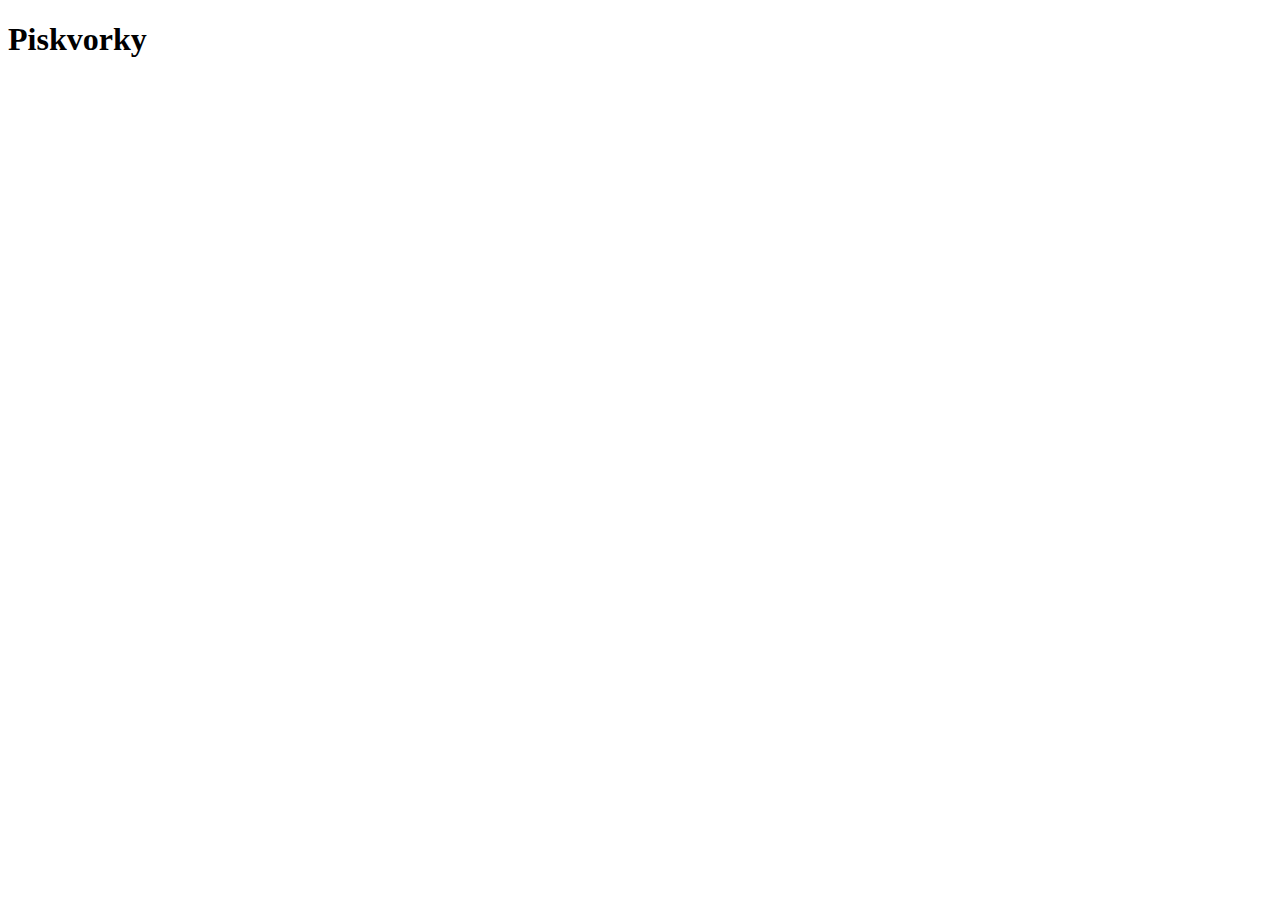
==== index.html @ 57e1147a "Základní html" ====
<!DOCTYPE html>
<html lang="en">
  <head>
    <meta charset="UTF-8" />
    <meta http-equiv="X-UA-Compatible" content="IE=edge" />
    <meta name="viewport" content="width=device-width, initial-scale=1.0" />
    <title>Document</title>
  </head>
  <body>
    <h1>Piskvorky</h1>
  </body>
</html>
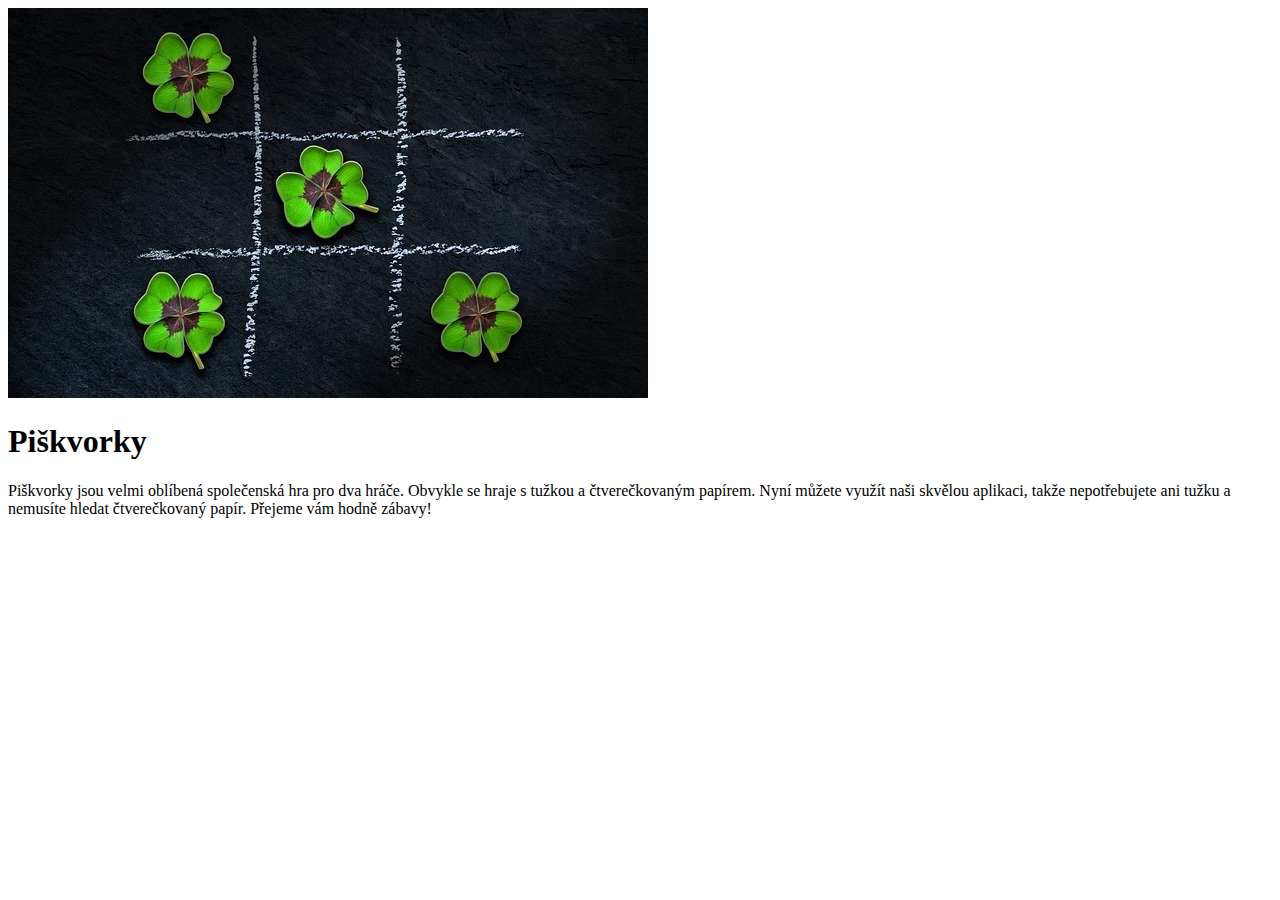
==== commit 8ba84d95: "Zakladni struktura" ====
--- a/index.html
+++ b/index.html
@@ -7,6 +7,14 @@
     <title>Document</title>
   </head>
   <body>
-    <h1>Piskvorky</h1>
+    <img src="uvodni.jpeg" alt="Piškvorky" />
+    <h1>Piškvorky</h1>
+
+    <p>
+      Piškvorky jsou velmi oblíbená společenská hra pro dva hráče. Obvykle se
+      hraje s tužkou a čtverečkovaným papírem. Nyní můžete využít naši skvělou
+      aplikaci, takže nepotřebujete ani tužku a nemusíte hledat čtverečkovaný
+      papír. Přejeme vám hodně zábavy!
+    </p>
   </body>
 </html>
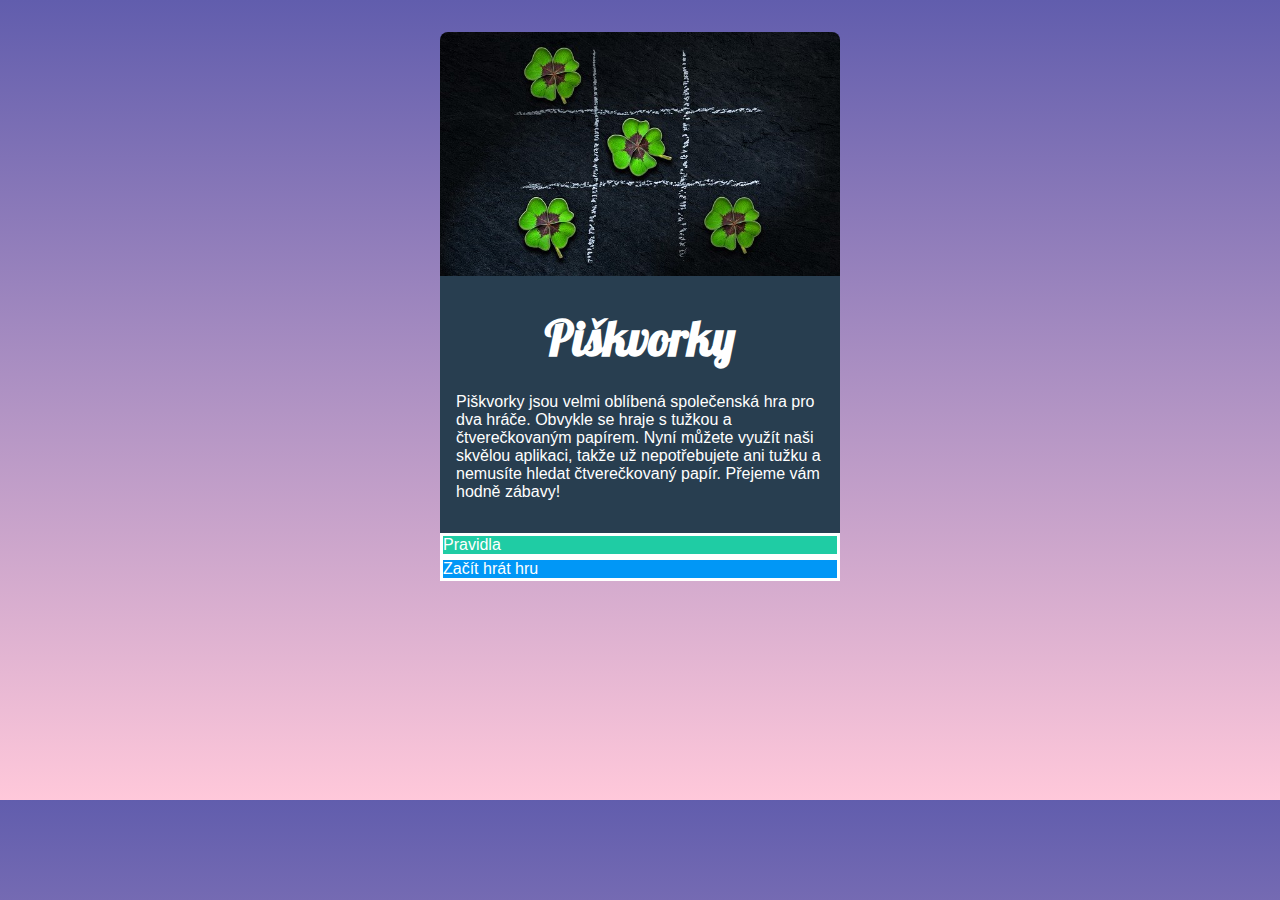
==== commit ed58f3b9: "Předělání celého kódu" ====
--- a/index.html
+++ b/index.html
@@ -5,16 +5,29 @@
     <meta http-equiv="X-UA-Compatible" content="IE=edge" />
     <meta name="viewport" content="width=device-width, initial-scale=1.0" />
     <title>Document</title>
+    <link href="styly.css" rel="stylesheet" />
+    <link rel="preconnect" href="https://fonts.googleapis.com" />
+    <link rel="preconnect" href="https://fonts.gstatic.com" crossorigin />
+    <link
+      href="https://fonts.googleapis.com/css2?family=Lobster&display=swap"
+      rel="stylesheet"
+    />
   </head>
   <body>
-    <img src="uvodni.jpeg" alt="Piškvorky" />
-    <h1>Piškvorky</h1>
+    <div class="container">
+      <div class="uvodni obrazek">
+        <img src="uvodni.jpeg" alt="Uvodni obrazek" /></div>
 
-    <p>
-      Piškvorky jsou velmi oblíbená společenská hra pro dva hráče. Obvykle se
-      hraje s tužkou a čtverečkovaným papírem. Nyní můžete využít naši skvělou
-      aplikaci, takže nepotřebujete ani tužku a nemusíte hledat čtverečkovaný
-      papír. Přejeme vám hodně zábavy!
-    </p>
+    <div class="section">
+      <h1>Piškvorky</h1>
+
+      <p>Piškvorky jsou velmi oblíbená společenská hra pro dva hráče. Obvykle se
+        hraje s tužkou a čtverečkovaným papírem. Nyní můžete využít naši skvělou
+        aplikaci, takže už nepotřebujete ani tužku a nemusíte hledat čtverečkovaný
+        papír. Přejeme vám hodně zábavy!</p>
+    </div>
+
+    <div class="buttom">Pravidla</div>
+    <div class="buttom1">Začít hrát hru</div>
   </body>
 </html>
--- a/styly.css
+++ b/styly.css
@@ -0,0 +1,54 @@
+* {
+  box-sizing: border-box;
+  margin: 0%;
+}
+
+body {
+  display: flex;
+  justify-content: center;
+  font-family: sans-serif;
+  color: #fff;
+  background-image: linear-gradient(#615dad, #ffc8da);
+  min-height: 50rem;
+}
+
+img {
+  display: block;
+  width: 25rem;
+  border-radius: 0.5rem 0.5rem 0rem 0rem;
+}
+
+.container {
+  display: flex;
+  flex-direction: column;
+  width: 25rem;
+  padding-top: 2rem;
+}
+
+.section {
+  background-color: #283e50;
+  padding: 2rem 1rem 2rem 1rem;
+}
+
+.section h1 {
+  text-align: center;
+  font-family: 'Lobster';
+  padding-bottom: 25px;
+  font-size: 3rem;
+}
+
+.sectio p {
+  background-color: #283e50;
+  padding: 2rem 1rem 2rem 1rem;
+  margin: 5px;
+}
+
+.buttom {
+  border-style: solid;
+  background-color: #1fcca4;
+}
+
+.buttom1 {
+  border-style: solid;
+  background-color: #0197f6;
+}
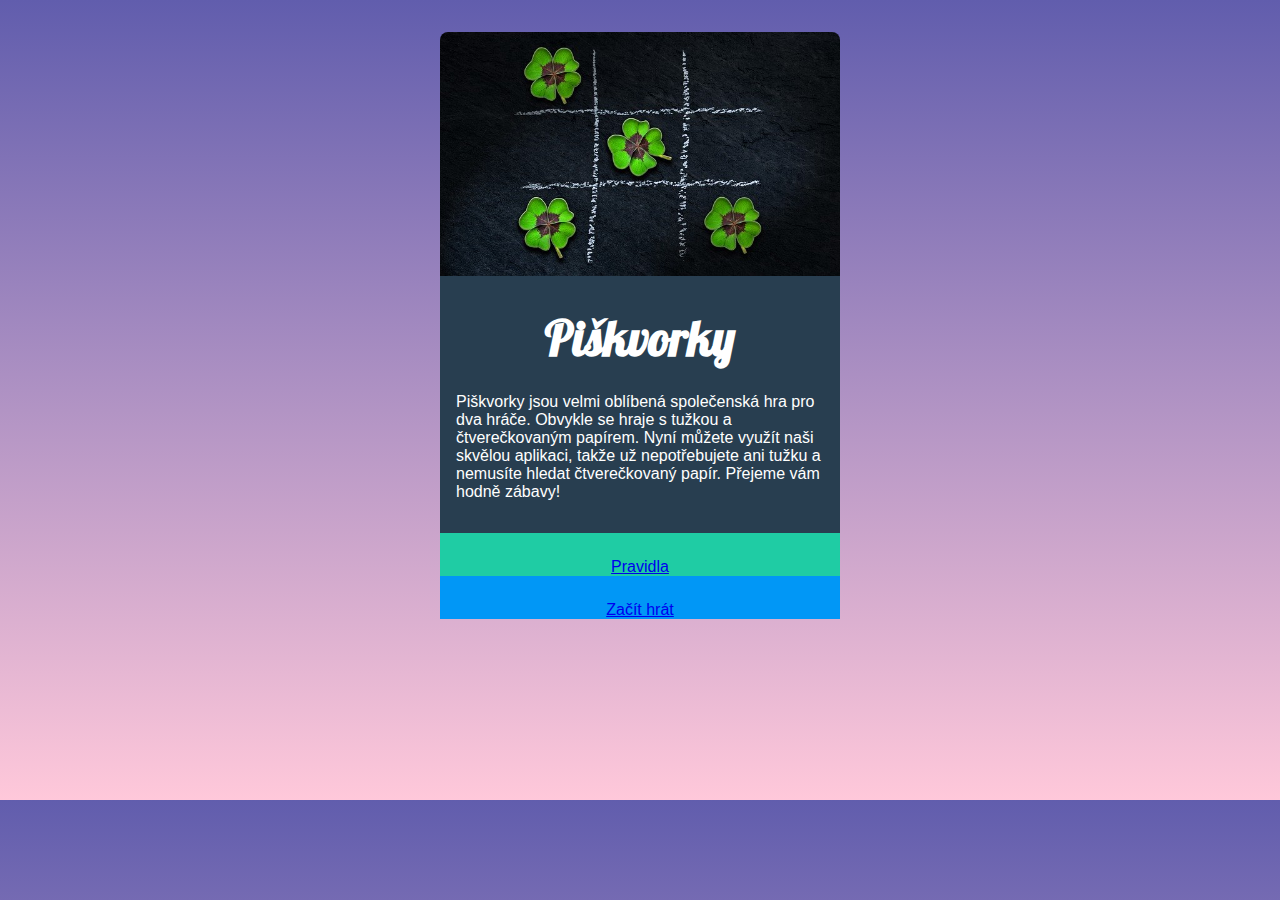
==== commit 7e84f96e: "Nevím si rady s buttoms" ====
--- a/index.html
+++ b/index.html
@@ -27,7 +27,10 @@
         papír. Přejeme vám hodně zábavy!</p>
     </div>
 
-    <div class="buttom">Pravidla</div>
-    <div class="buttom1">Začít hrát hru</div>
+<div class="buttom">
+      <a href="index.html">Pravidla</a></div>
+    
+<div class="buttom1"> 
+      <a href="index.html">Začít hrát</a></div>
   </body>
 </html>
--- a/styly.css
+++ b/styly.css
@@ -44,11 +44,22 @@
 }
 
 .buttom {
-  border-style: solid;
+  text-align: center;
+  padding-top: 25px;
+  cursor: pointer;
   background-color: #1fcca4;
 }
 
-.buttom1 {
-  border-style: solid;
+.buttom1  {
+  text-align: center;
+  padding-top: 25px;
+  cursor: pointer;
   background-color: #0197f6;
 }
+
+/*a:hover {
+  color: white;
+  background-color:darkblue
+}
+
+
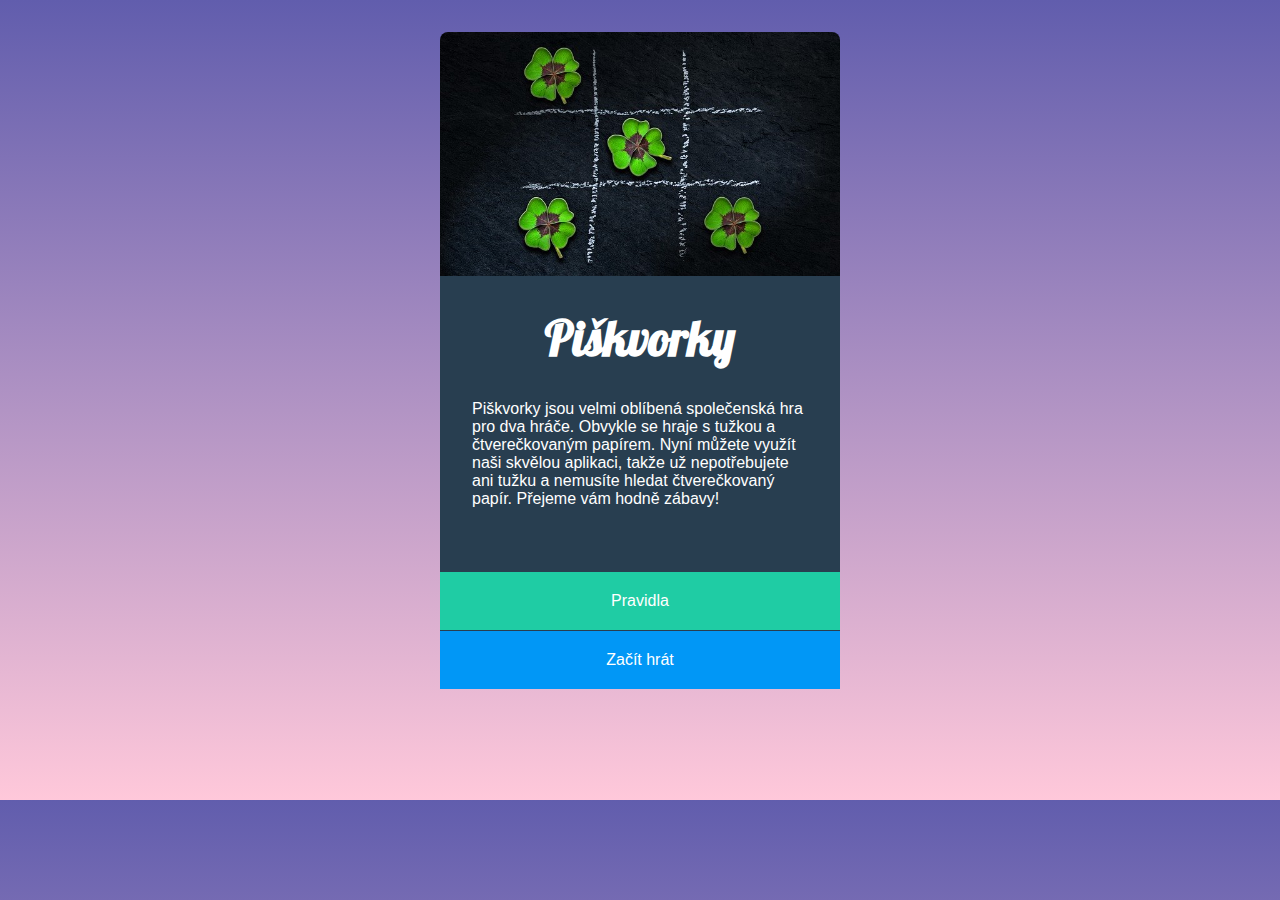
==== commit 09f07e44: "Konečně hotvo" ====
--- a/index.html
+++ b/index.html
@@ -16,21 +16,23 @@
   <body>
     <div class="container">
       <div class="uvodni obrazek">
-        <img src="uvodni.jpeg" alt="Uvodni obrazek" /></div>
+        <img src="uvodni.jpeg" alt="Uvodni obrazek" />
+      </div>
 
-    <div class="section">
-      <h1>Piškvorky</h1>
+      <div class="section">
+        <h1>Piškvorky</h1>
 
-      <p>Piškvorky jsou velmi oblíbená společenská hra pro dva hráče. Obvykle se
-        hraje s tužkou a čtverečkovaným papírem. Nyní můžete využít naši skvělou
-        aplikaci, takže už nepotřebujete ani tužku a nemusíte hledat čtverečkovaný
-        papír. Přejeme vám hodně zábavy!</p>
+        <p>
+          Piškvorky jsou velmi oblíbená společenská hra pro dva hráče. Obvykle
+          se hraje s tužkou a čtverečkovaným papírem. Nyní můžete využít naši
+          skvělou aplikaci, takže už nepotřebujete ani tužku a nemusíte hledat
+          čtverečkovaný papír. Přejeme vám hodně zábavy!
+        </p>
+      </div>
+
+      <div class="buttons">
+        <a class="button1" href="index.html">Pravidla</a>
+      <a class="button2" href="index.html">Začít hrát</a>
     </div>
-
-<div class="buttom">
-      <a href="index.html">Pravidla</a></div>
-    
-<div class="buttom1"> 
-      <a href="index.html">Začít hrát</a></div>
   </body>
 </html>
--- a/styly.css
+++ b/styly.css
@@ -33,33 +33,39 @@
 .section h1 {
   text-align: center;
   font-family: 'Lobster';
-  padding-bottom: 25px;
   font-size: 3rem;
 }
 
-.sectio p {
+.section p {
   background-color: #283e50;
   padding: 2rem 1rem 2rem 1rem;
-  margin: 5px;
 }
 
-.buttom {
+.buttons {
+  display: flex;
+  flex-direction: column;
   text-align: center;
-  padding-top: 25px;
-  cursor: pointer;
-  background-color: #1fcca4;
 }
 
-.buttom1  {
-  text-align: center;
-  padding-top: 25px;
-  cursor: pointer;
-  background-color: #0197f6;
+.button1 {
+  background-color: #1fcca4;
+  border-bottom: 1px solid #283e50;
+  padding: 20px 0;
 }
 
-/*a:hover {
-  color: white;
-  background-color:darkblue
+.button2 {
+  background-color: #0197f6;
+  padding: 20px 0;
 }
 
+a {
+  color: white;
+  text-decoration: none;
+}
 
+.button1:hover {
+  background-color: #1cbb96;
+}
+.button2:hover {
+  background-color: #0090e9;
+}
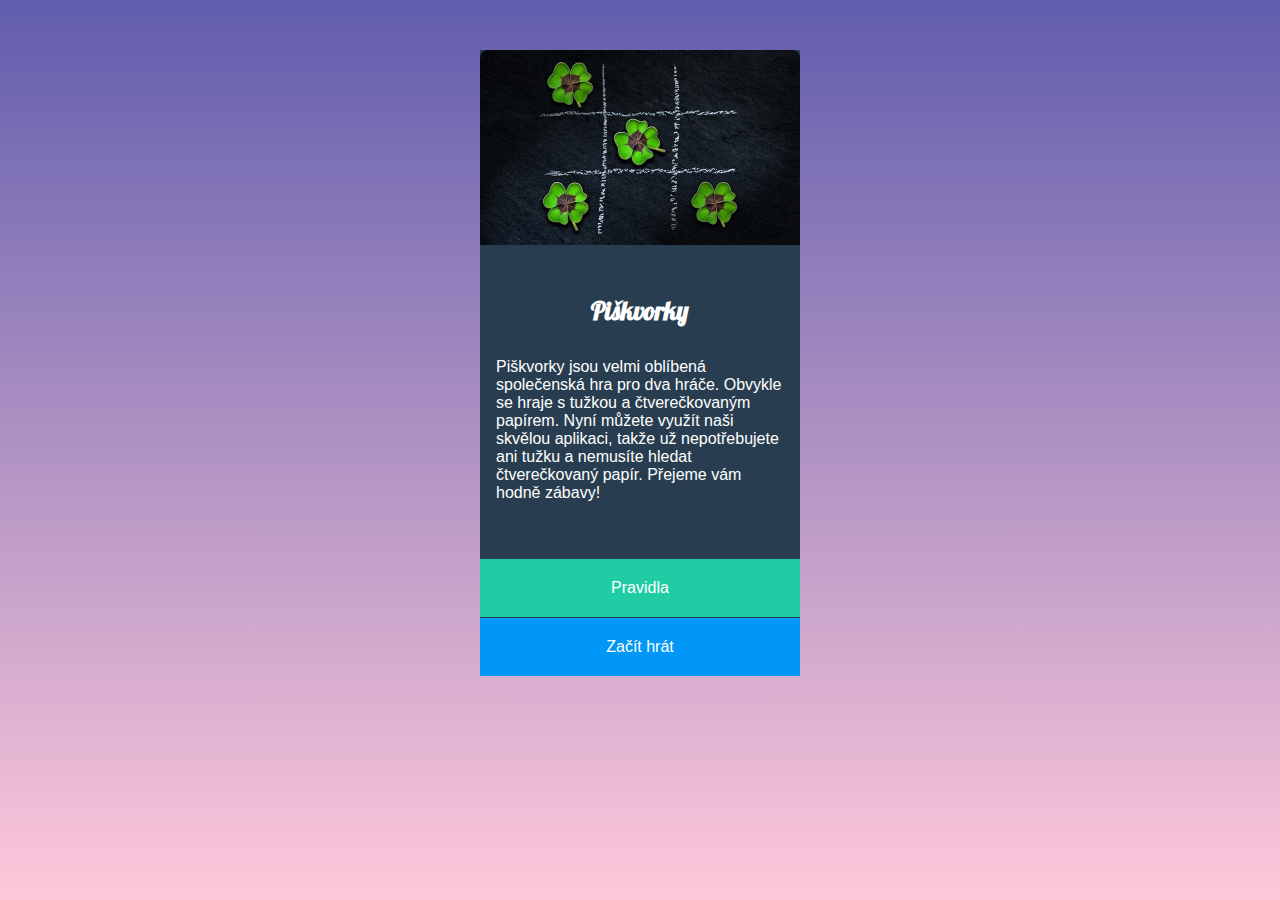
==== commit 5544ccc5: "dodelani kodu,nejde responzivita" ====
--- a/index.html
+++ b/index.html
@@ -4,7 +4,7 @@
     <meta charset="UTF-8" />
     <meta http-equiv="X-UA-Compatible" content="IE=edge" />
     <meta name="viewport" content="width=device-width, initial-scale=1.0" />
-    <title>Document</title>
+    <title>Pravidla</title>
     <link href="styly.css" rel="stylesheet" />
     <link rel="preconnect" href="https://fonts.googleapis.com" />
     <link rel="preconnect" href="https://fonts.gstatic.com" crossorigin />
@@ -14,9 +14,9 @@
     />
   </head>
   <body>
-    <div class="container">
+    <div class="section">
       <div class="uvodni obrazek">
-        <img src="uvodni.jpeg" alt="Uvodni obrazek" />
+        <img id="uvod" src="uvodni.jpeg" alt="Uvodni obrazek" />
       </div>
 
       <div class="section">
@@ -31,7 +31,7 @@
       </div>
 
       <div class="buttons">
-        <a class="button1" href="index.html">Pravidla</a>
+        <a class="button1" href="pravidla.html">Pravidla</a>
       <a class="button2" href="index.html">Začít hrát</a>
     </div>
   </body>
--- a/styly.css
+++ b/styly.css
@@ -8,36 +8,31 @@
   justify-content: center;
   font-family: sans-serif;
   color: #fff;
-  background-image: linear-gradient(#615dad, #ffc8da);
-  min-height: 50rem;
+  background: linear-gradient(#615dad, #ffc8da) no-repeat fixed;
+  height: 100%;
 }
 
-img {
+#uvod {
   display: block;
-  width: 25rem;
+  width: 100%;
   border-radius: 0.5rem 0.5rem 0rem 0rem;
-}
-
-.container {
-  display: flex;
-  flex-direction: column;
-  width: 25rem;
-  padding-top: 2rem;
 }
 
 .section {
   background-color: #283e50;
-  padding: 2rem 1rem 2rem 1rem;
+  width: 320px;
+  margin-top: 50px;
+  margin-bottom: 25px;
+  text-align: left;
 }
 
 .section h1 {
   text-align: center;
   font-family: 'Lobster';
-  font-size: 3rem;
+  font-size: 25px;
 }
 
 .section p {
-  background-color: #283e50;
   padding: 2rem 1rem 2rem 1rem;
 }
 
@@ -69,3 +64,40 @@
 .button2:hover {
   background-color: #0090e9;
 }
+
+li {
+  font-size: 20px;
+  line-height: 1.6;
+  text-align: left;
+  margin: 10px 30px;
+}
+
+.rules {
+  display: flex;
+  flex-direction: column;
+  text-align: center;
+  justify-content: center;
+  line-height: 1.6;
+  padding: 2rem, 5rem, 2rem, 5rem;
+  margin: auto;
+  margin-top: 5rem;
+}
+
+figcaption {
+  padding: 0.5rem;
+  text-align: center;
+}
+
+.icon,
+.icon1 {
+  filter: invert(100%);
+  width: 1em;
+  height: 1em;
+}
+
+.ukazky {
+  width: 100%;
+}
+
+@media (min-width = 360px) {
+}
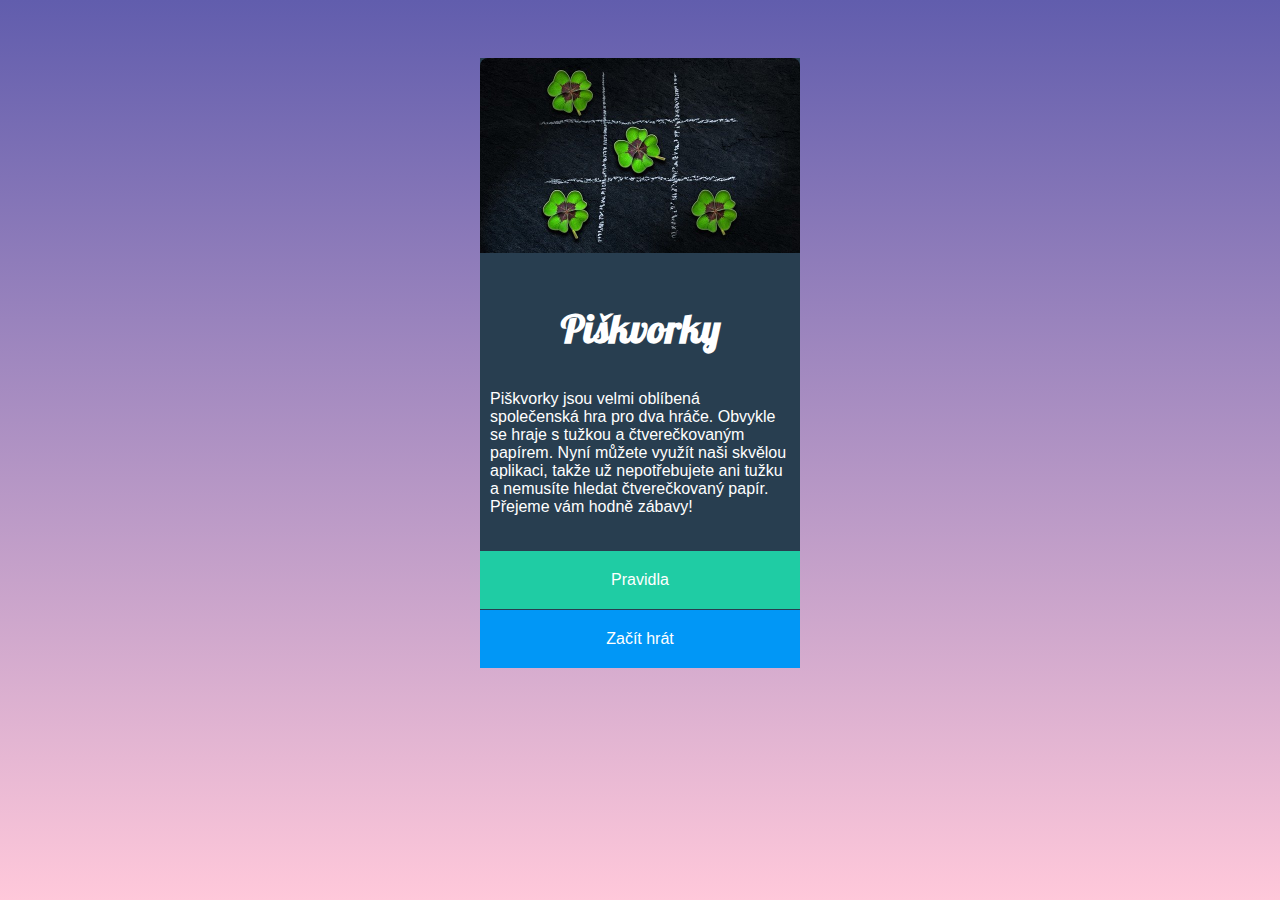
==== commit 759b7f0c: "Nevím jak dostat tlačítka na své místo" ====
--- a/index.html
+++ b/index.html
@@ -1,10 +1,10 @@
 <!DOCTYPE html>
 <html lang="en">
-  <head>
+<head>
     <meta charset="UTF-8" />
     <meta http-equiv="X-UA-Compatible" content="IE=edge" />
     <meta name="viewport" content="width=device-width, initial-scale=1.0" />
-    <title>Pravidla</title>
+    <title>Piškvorky</title>
     <link href="styly.css" rel="stylesheet" />
     <link rel="preconnect" href="https://fonts.googleapis.com" />
     <link rel="preconnect" href="https://fonts.gstatic.com" crossorigin />
@@ -12,7 +12,7 @@
       href="https://fonts.googleapis.com/css2?family=Lobster&display=swap"
       rel="stylesheet"
     />
-  </head>
+</head>
   <body>
     <div class="section">
       <div class="uvodni obrazek">
@@ -32,7 +32,7 @@
 
       <div class="buttons">
         <a class="button1" href="pravidla.html">Pravidla</a>
-      <a class="button2" href="index.html">Začít hrát</a>
+      <a class="button2" href="hra.html">Začít hrát</a>
     </div>
   </body>
 </html>
--- a/styly.css
+++ b/styly.css
@@ -1,11 +1,12 @@
-* {
+* :after,
+:before {
   box-sizing: border-box;
-  margin: 0%;
 }
 
 body {
   display: flex;
   justify-content: center;
+  text-align: center;
   font-family: sans-serif;
   color: #fff;
   background: linear-gradient(#615dad, #ffc8da) no-repeat fixed;
@@ -29,11 +30,17 @@
 .section h1 {
   text-align: center;
   font-family: 'Lobster';
-  font-size: 25px;
-}
-
-.section p {
-  padding: 2rem 1rem 2rem 1rem;
+  font-size: 40px;
+}
+
+p {
+  display: block;
+  padding: 10px;
+  margin-block-start: 1em;
+  margin-block-end: 1em;
+  margin-inline-start: 0px;
+  margin-inline-end: 0px;
+  color: white;
 }
 
 .buttons {
@@ -63,6 +70,16 @@
 }
 .button2:hover {
   background-color: #0090e9;
+}
+
+ol {
+  display: block;
+  list-style-type: decimal;
+  margin-block-start: 1em;
+  margin-block-end: 1em;
+  margin-inline-start: 0px;
+  margin-inline-end: 0px;
+  padding-inline-start: 40px;
 }
 
 li {
@@ -99,5 +116,92 @@
   width: 100%;
 }
 
-@media (min-width = 360px) {
-}
+/*--------3.část------*/
+.game {
+  max-width: 80vmin;
+  margin: 0 auto;
+}
+
+.game h1 {
+  font-family: Lobster;
+  padding-top: 35px;
+  font-size: 50px;
+  font-weight: 300;
+  justify-content: center;
+}
+
+.game__menu {
+  display: flex;
+  justify-content: space-between;
+  font-weight: 700;
+  font-size: 1.5rem;
+}
+
+.game__menu--player img {
+  filter: invert(100%);
+  display: inline-block;
+  position: relative;
+  top: 3px;
+}
+
+#home,
+#restart {
+  border-radius: 5px;
+}
+
+#home {
+  margin-right: 5px;
+}
+
+.game__field {
+  display: flex;
+  flex-wrap: wrap;
+  width: 100%;
+  border: 1px solid black;
+}
+
+.game__field button {
+  background-color: white;
+  width: 10%;
+  height: 8vmin;
+  opacity: 0.5;
+  border: 1px solid black;
+}
+
+.game__field button:hover,
+.game__fiels button:focus {
+  background-color: white;
+  opacity: 0.4;
+}
+
+@media (min-width: 800px) {
+  #wrapper-index {
+    max-width: 370px;
+  }
+
+  .obsah {
+    max-width: 650px;
+  }
+
+  .preview {
+    display: flex;
+    flex-wrap: wrap;
+  }
+
+  figure {
+    margin: 20px;
+    flex: 0 0 calc(50% - 40px);
+  }
+}
+
+.buttons__play {
+  background-color: #0197f6;
+  padding: 10px;
+  margin: 0px 5px 0px Opx;
+}
+
+.buttons__rules,
+.buttons__home {
+  background-color: #1fcca4;
+  padding: 10px;
+}
